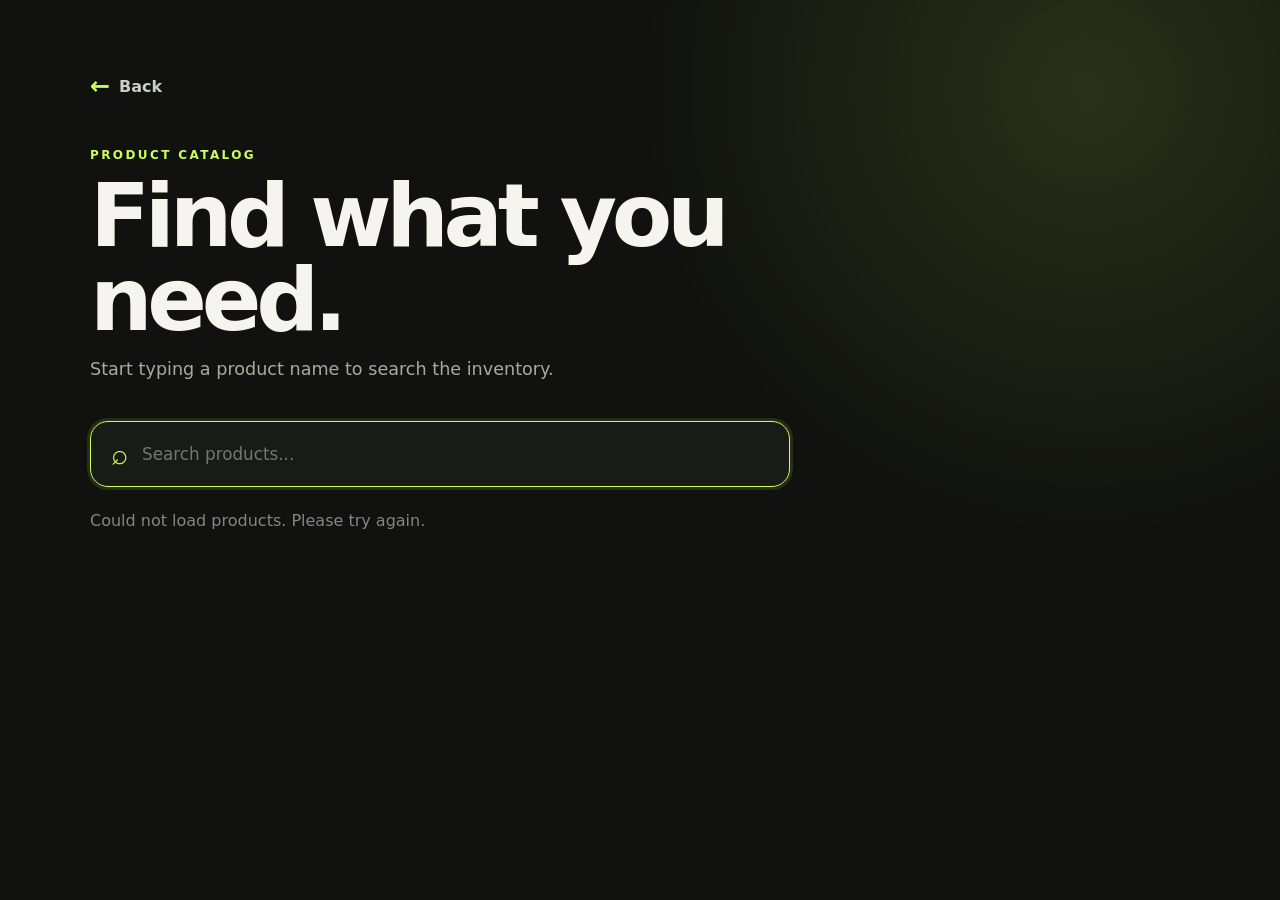
==== wwwroot/product-search/index.html @ 3cf32107 "Initial SearchSystem project" ====
<!doctype html>
<html lang="en">
<head>
    <meta charset="utf-8">
    <meta name="viewport" content="width=device-width, initial-scale=1">
    <title>Product Search</title>
    <link rel="stylesheet" href="styles.css">
</head>
<body>
    <main class="page-shell">
        <a class="back-link" href="/login.html" aria-label="Back to sign in">
            <span aria-hidden="true">←</span> Back
        </a>
        <header>
            <p class="eyebrow">PRODUCT CATALOG</p>
            <h1>Find what you need.</h1>
            <p class="subtitle">Start typing a product name to search the inventory.</p>
        </header>

        <label class="search-box">
            <span class="search-icon" aria-hidden="true">⌕</span>
            <input id="searchInput" type="search" placeholder="Search products..." autocomplete="off" autofocus>
        </label>

        <p id="status" class="status" role="status">Loading products...</p>
        <section id="products" class="product-grid" aria-live="polite"></section>
    </main>

    <script src="app.js"></script>
</body>
</html>
---- wwwroot/product-search/styles.css ----
:root {
    color-scheme: dark;
    font-family: Inter, ui-sans-serif, system-ui, sans-serif;
    color: #f6f4ee;
    background: #11120f;
}

* { box-sizing: border-box; }

body {
    min-height: 100vh;
    margin: 0;
    background:
        radial-gradient(circle at 85% 10%, rgba(202, 255, 91, .13), transparent 28rem),
        #11120f;
}

.page-shell { width: min(1100px, calc(100% - 32px)); margin: 0 auto; padding: 72px 0; }
.back-link {
    display: inline-flex; align-items: center; gap: 9px; margin-bottom: 36px;
    color: #cbd0c4; text-decoration: none; font-weight: 700;
}
.back-link span { color: #caff5b; font-size: 1.5rem; transition: transform .2s; }
.back-link:hover span { transform: translateX(-4px); }
.eyebrow { color: #caff5b; font-size: .75rem; font-weight: 800; letter-spacing: .2em; }
h1 { max-width: 700px; margin: 12px 0; font-size: clamp(2.6rem, 7vw, 5.5rem); line-height: .95; letter-spacing: -.06em; }
.subtitle { color: #a7aa9f; font-size: 1.1rem; }

.search-box {
    display: flex; align-items: center; gap: 14px; max-width: 700px;
    margin: 42px 0 24px; padding: 8px 20px; border: 1px solid #363930;
    border-radius: 18px; background: rgba(28, 30, 25, .82);
}
.search-box:focus-within { border-color: #caff5b; box-shadow: 0 0 0 3px rgba(202, 255, 91, .12); }
.search-icon { color: #caff5b; font-size: 1.8rem; }
input { width: 100%; padding: 14px 0; border: 0; outline: 0; color: inherit; background: transparent; font: inherit; font-size: 1.05rem; }
.status { min-height: 24px; color: #83877c; }

.product-grid { display: grid; grid-template-columns: repeat(auto-fit, minmax(250px, 1fr)); gap: 16px; }
.product-card { min-height: 210px; padding: 24px; border: 1px solid #30332b; border-radius: 18px; background: #1a1c18; transition: transform .2s, border-color .2s; }
.product-card:hover { transform: translateY(-3px); border-color: #69744f; }
.product-card h2 { margin: 14px 0 8px; font-size: 1.25rem; }
.product-card p { color: #a7aa9f; line-height: 1.55; }
.card-top { display: flex; align-items: center; justify-content: space-between; gap: 12px; }
.price { color: #caff5b; font-size: 1.15rem; font-weight: 800; }
.stock { padding: 5px 9px; border-radius: 999px; color: #cbd0c4; background: #292c25; font-size: .76rem; }
.stock.out { color: #ffaaa2; background: #3b2522; }

@media (max-width: 560px) { .page-shell { padding-top: 42px; } }
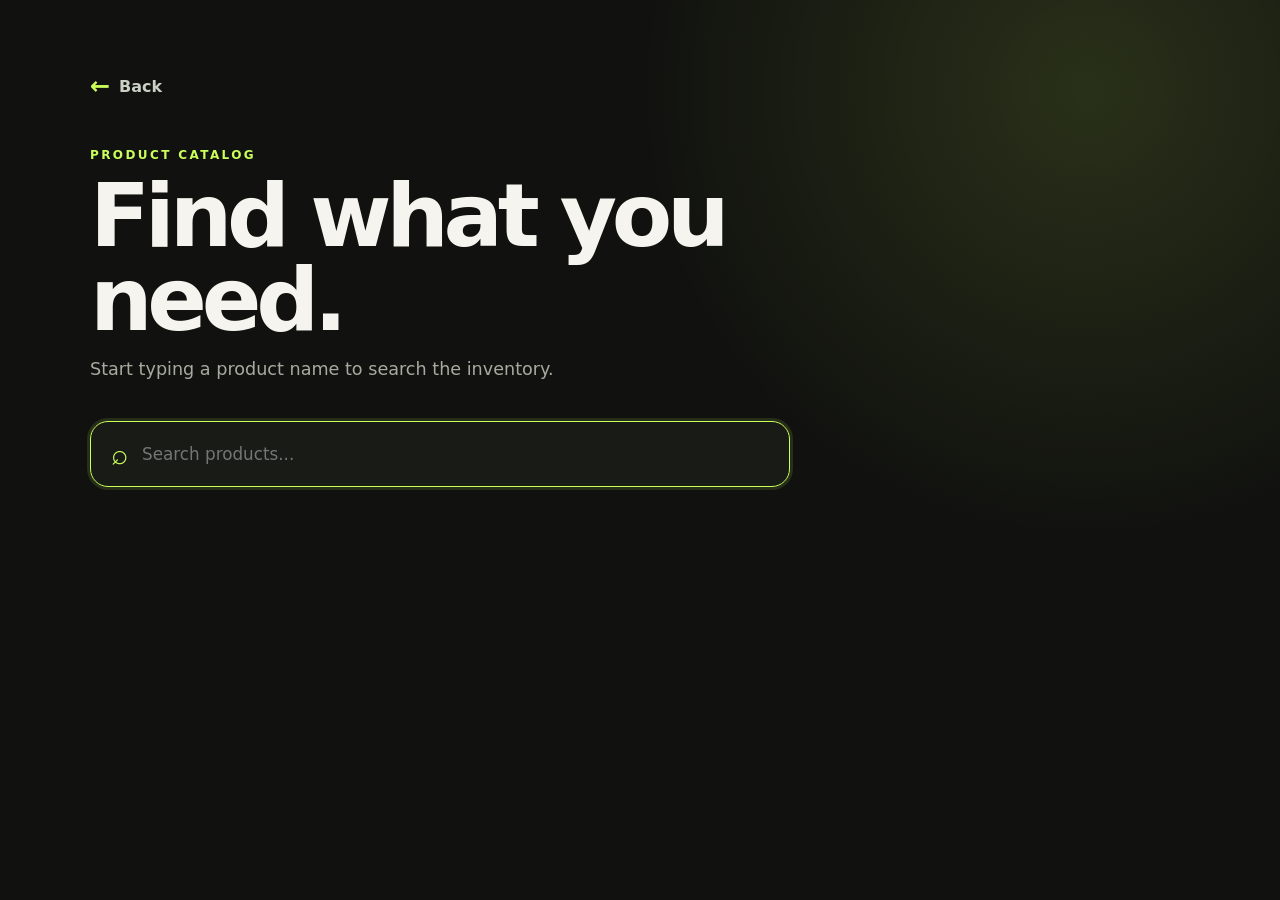
==== commit a5b22517: "Add favorites and password recovery features" ====
--- a/wwwroot/product-search/index.html
+++ b/wwwroot/product-search/index.html
@@ -4,7 +4,7 @@
     <meta charset="utf-8">
     <meta name="viewport" content="width=device-width, initial-scale=1">
     <title>Product Search</title>
-    <link rel="stylesheet" href="styles.css">
+    <link rel="stylesheet" href="styles.css?v=3">
 </head>
 <body>
     <main class="page-shell">
@@ -17,15 +17,19 @@
             <p class="subtitle">Start typing a product name to search the inventory.</p>
         </header>
 
-        <label class="search-box">
-            <span class="search-icon" aria-hidden="true">⌕</span>
-            <input id="searchInput" type="search" placeholder="Search products..." autocomplete="off" autofocus>
-        </label>
+        <div class="search-area">
+            <label class="search-box">
+                <span class="search-icon" aria-hidden="true">⌕</span>
+                <input id="searchInput" type="search" placeholder="Search products..." autocomplete="off" autofocus>
+            </label>
 
-        <p id="status" class="status" role="status">Loading products...</p>
-        <section id="products" class="product-grid" aria-live="polite"></section>
+            <div id="searchResults" class="search-results" hidden>
+                <p id="status" class="status" role="status"></p>
+                <section id="products" class="product-list" aria-live="polite"></section>
+            </div>
+        </div>
     </main>
 
-    <script src="app.js"></script>
+    <script src="app.js?v=3"></script>
 </body>
 </html>
--- a/wwwroot/product-search/styles.css
+++ b/wwwroot/product-search/styles.css
@@ -26,21 +26,27 @@
 h1 { max-width: 700px; margin: 12px 0; font-size: clamp(2.6rem, 7vw, 5.5rem); line-height: .95; letter-spacing: -.06em; }
 .subtitle { color: #a7aa9f; font-size: 1.1rem; }
 
+.search-area { max-width: 700px; margin-top: 42px; }
 .search-box {
-    display: flex; align-items: center; gap: 14px; max-width: 700px;
-    margin: 42px 0 24px; padding: 8px 20px; border: 1px solid #363930;
+    display: flex; align-items: center; gap: 14px; width: 100%;
+    margin: 0; padding: 8px 20px; border: 1px solid #363930;
     border-radius: 18px; background: rgba(28, 30, 25, .82);
 }
 .search-box:focus-within { border-color: #caff5b; box-shadow: 0 0 0 3px rgba(202, 255, 91, .12); }
 .search-icon { color: #caff5b; font-size: 1.8rem; }
 input { width: 100%; padding: 14px 0; border: 0; outline: 0; color: inherit; background: transparent; font: inherit; font-size: 1.05rem; }
-.status { min-height: 24px; color: #83877c; }
+.search-results {
+    width: 100%; margin-top: 14px; padding: 18px; border: 1px solid #30332b;
+    border-radius: 18px; background: rgba(20, 22, 18, .96);
+}
+.search-results[hidden] { display: none; }
+.status { min-height: 24px; margin: 0 4px 12px; color: #83877c; }
 
-.product-grid { display: grid; grid-template-columns: repeat(auto-fit, minmax(250px, 1fr)); gap: 16px; }
-.product-card { min-height: 210px; padding: 24px; border: 1px solid #30332b; border-radius: 18px; background: #1a1c18; transition: transform .2s, border-color .2s; }
-.product-card:hover { transform: translateY(-3px); border-color: #69744f; }
-.product-card h2 { margin: 14px 0 8px; font-size: 1.25rem; }
-.product-card p { color: #a7aa9f; line-height: 1.55; }
+.product-list { display: grid; gap: 12px; }
+.product-card { padding: 20px; border: 1px solid #30332b; border-radius: 14px; background: #1a1c18; transition: transform .2s, border-color .2s; }
+.product-card:hover { transform: translateX(3px); border-color: #69744f; }
+.product-card h2 { margin: 12px 0 6px; font-size: 1.25rem; }
+.product-card p { margin-bottom: 0; color: #a7aa9f; line-height: 1.55; }
 .card-top { display: flex; align-items: center; justify-content: space-between; gap: 12px; }
 .price { color: #caff5b; font-size: 1.15rem; font-weight: 800; }
 .stock { padding: 5px 9px; border-radius: 999px; color: #cbd0c4; background: #292c25; font-size: .76rem; }
